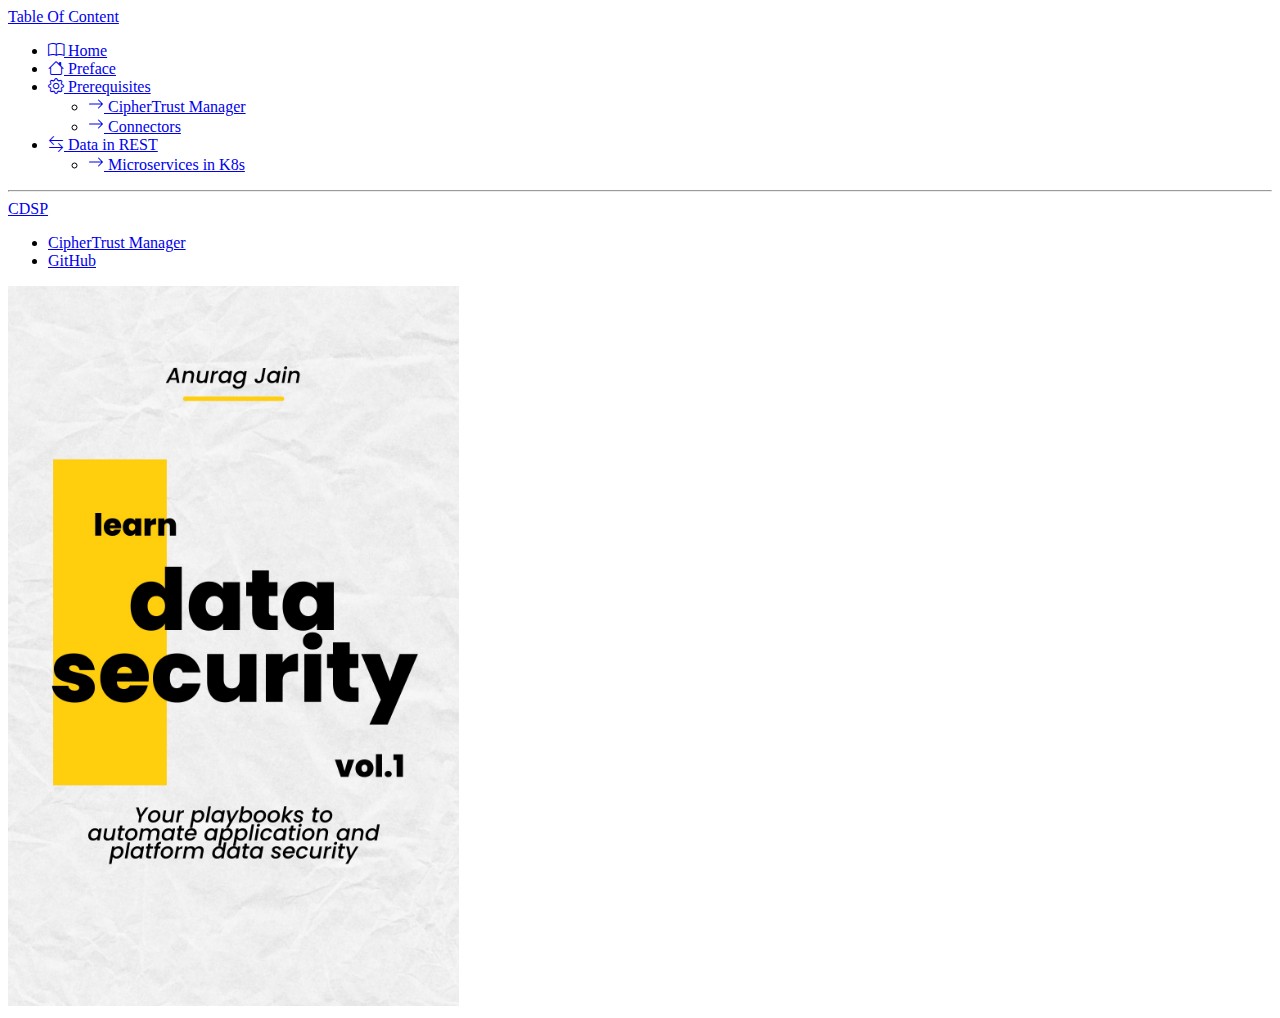
==== index.html @ affa329f "Framework setup" ====
<!DOCTYPE html>
<html lang="en">
<head>
    <meta charset="utf-8" />
    <meta content='text/html; charset=utf-8' http-equiv='Content-Type'>
    <meta http-equiv='X-UA-Compatible' content='IE=edge'>
    <meta name='viewport' content="width=device-width,height=device-height, initial-scale=1, shrink-to-fit=yes">

    <!--theme colors -->
    <meta name="theme-color" content="" />
    <meta name="apple-mobile-web-app-status-bar-style" content="">
    <meta name="apple-mobile-web-app-capable" content="yes">
    <meta name="apple-mobile-web-app-status-bar-style" content="black-translucent">

    <!--Basic meta info -->
    <meta name="keywords" content="devsecops, application security, platform security, transparent data encryption, secure coding, automation cookbook">
    <meta name="author" content="Anurag Jain" />
    <meta name="description" content="The ultimate cookbook for automating application and platform security">

    <!--OpenGraph meta -->
    <meta property="og:description" content="The ultimate cookbook for automating application and platform security"/>
    <meta property="og:title" content="Application data security automation cookbook" />
    <meta property="og:image" content="logo.png"/>
    <meta property="og:url" content="" />

    <!--meta for twitter -->
    <meta name="twitter:card" content="summary_large_image">
    <meta name="twitter:creator" content="@anugram">
    <meta name="twitter:title" content="">
    <meta name="twitter:image" content="logo.png">
    <meta name="twitter:site" content="@anugram">
    <meta name="twitter:description" content="">

    <!--Favicon-->
    <link rel="shortcut icon" type="image/png" href="logo.png"/>

    <!--CSS-->
    <link rel="stylesheet" href="_static/main.css" type="text/css" />

    <!-- Manifest for PWA -->
    <link rel="manifest" href="manifest.json">

    <!-- Bootstrap CSS -->
    <link href="https://cdn.jsdelivr.net/npm/bootstrap@5.0.2/dist/css/bootstrap.min.css" rel="stylesheet" integrity="sha384-EVSTQN3/azprG1Anm3QDgpJLIm9Nao0Yz1ztcQTwFspd3yD65VohhpuuCOmLASjC" crossorigin="anonymous">
    <!-- Option 1: Include in HTML -->
    <link rel="stylesheet" href="https://cdn.jsdelivr.net/npm/bootstrap-icons@1.3.0/font/bootstrap-icons.css">

	<title>Application data security automation cookbook</title>
</head>
<body>
    <div class="container-fluid">
        <div class="row flex-nowrap">
            <div class="col-auto col-md-3 col-xl-2 px-sm-2 px-0 bg-dark">
                <div class="d-flex flex-column align-items-center align-items-sm-start px-3 pt-2 text-white min-vh-100">
                    <a href="/" class="d-flex align-items-center pb-3 mb-md-0 me-md-auto text-white text-decoration-none">
                        <span class="fs-5 d-none d-sm-inline">Table Of Content</span>
                    </a>
                    <ul class="nav nav-pills flex-column mb-sm-auto mb-0 align-items-center align-items-sm-start" id="menu">
                        <li class="nav-item">
                            <a href="index.html" class="nav-link align-middle px-0 fill active">
                                <i class="fs-4 bi-book"></i> <span class="ms-1 d-none d-sm-inline">Home</span>
                            </a>
                        </li>
                        <li class="nav-item">
                            <a href="chapters/preface/chapter.html" class="nav-link align-middle px-0">
                                <i class="fs-4 bi-house"></i> <span class="ms-1 d-none d-sm-inline">Preface</span>
                            </a>
                        </li>
                        <li>
                            <a href="#submenu1" data-bs-toggle="collapse" class="nav-link px-0 align-middle"><i class="fs-4 bi-gear"></i> <span class="ms-1 d-none d-sm-inline">Prerequisites</span> </a>
                            <ul class="collapse show nav flex-column ms-1" id="submenu1" data-bs-parent="#menu">
                                <li class="w-100">
                                    <a href="chapters/setup/ciphertrust.html" class="nav-link px-2">
                                        <svg xmlns="http://www.w3.org/2000/svg" width="16" height="16" fill="currentColor" class="bi bi-arrow-right" viewBox="0 0 16 16">
                                            <path fill-rule="evenodd" d="M1 8a.5.5 0 0 1 .5-.5h11.793l-3.147-3.146a.5.5 0 0 1 .708-.708l4 4a.5.5 0 0 1 0 .708l-4 4a.5.5 0 0 1-.708-.708L13.293 8.5H1.5A.5.5 0 0 1 1 8z"/>
                                        </svg>&nbsp;CipherTrust Manager
                                    </a>
                                </li>
                                <li>
                                    <a href="chapters/setup/connectors.html" class="nav-link px-2">
                                        <svg xmlns="http://www.w3.org/2000/svg" width="16" height="16" fill="currentColor" class="bi bi-arrow-right" viewBox="0 0 16 16">
                                            <path fill-rule="evenodd" d="M1 8a.5.5 0 0 1 .5-.5h11.793l-3.147-3.146a.5.5 0 0 1 .708-.708l4 4a.5.5 0 0 1 0 .708l-4 4a.5.5 0 0 1-.708-.708L13.293 8.5H1.5A.5.5 0 0 1 1 8z"/>
                                        </svg>&nbsp;Connectors
                                    </a>
                                </li>
                            </ul>
                        </li>
                        <li>
                            <a href="#submenu2" data-bs-toggle="collapse" class="nav-link px-0 align-middle "><i class="fs-4 bi bi-arrow-left-right"></i> <span class="ms-1 d-none d-sm-inline">Data in REST</span></a>
                            <ul class="collapse nav flex-column ms-1" id="submenu2" data-bs-parent="#menu">
                                <li class="w-100">
                                    <a href="#" class="nav-link px-2">
                                        <svg xmlns="http://www.w3.org/2000/svg" width="16" height="16" fill="currentColor" class="bi bi-arrow-right" viewBox="0 0 16 16">
                                            <path fill-rule="evenodd" d="M1 8a.5.5 0 0 1 .5-.5h11.793l-3.147-3.146a.5.5 0 0 1 .708-.708l4 4a.5.5 0 0 1 0 .708l-4 4a.5.5 0 0 1-.708-.708L13.293 8.5H1.5A.5.5 0 0 1 1 8z"/>
                                        </svg>&nbsp;Microservices in K8s
                                    </a>
                                </li>
                            </ul>
                        </li>
                    </ul>
                    <hr>
                    <div class="dropdown pb-4">
                        <a href="#" class="d-flex align-items-center text-white text-decoration-none dropdown-toggle" id="dropdownUser1" data-bs-toggle="dropdown" aria-expanded="false">
                            <span class="d-none d-sm-inline mx-1">CDSP</span>
                        </a>
                        <ul class="dropdown-menu dropdown-menu-dark text-small shadow" aria-labelledby="dropdownUser1">
                            <li><a class="dropdown-item" href="#">CipherTrust Manager</a></li>
                            <li><a class="dropdown-item" href="#">GitHub</a></li>
                        </ul>
                    </div>
                </div>
            </div>
            <div class="col align-items-center">
                <img src="imgs/cover.jpg" height="720px" />
            </div>
        </div>
    </div>
    <script src="https://cdn.jsdelivr.net/npm/@popperjs/core@2.9.2/dist/umd/popper.min.js" integrity="sha384-IQsoLXl5PILFhosVNubq5LC7Qb9DXgDA9i+tQ8Zj3iwWAwPtgFTxbJ8NT4GN1R8p" crossorigin="anonymous"></script>
    <script src="https://cdn.jsdelivr.net/npm/bootstrap@5.0.2/dist/js/bootstrap.min.js" integrity="sha384-cVKIPhGWiC2Al4u+LWgxfKTRIcfu0JTxR+EQDz/bgldoEyl4H0zUF0QKbrJ0EcQF" crossorigin="anonymous"></script>
</body>
</html>
---- _static/main.css ----
#toc_container {
    background: #f5f5f5 none repeat scroll 0 0;
    border: 1px solid #ddd;
    display: table;
    font-size: 95%;
    margin-bottom: 1em;
    width: 100%;
}

.toc_title {
    font-weight: 700;
    text-align: center;
}

#toc_container li, #toc_container ul, #toc_container ul li{
    list-style: outside none none !important;
}
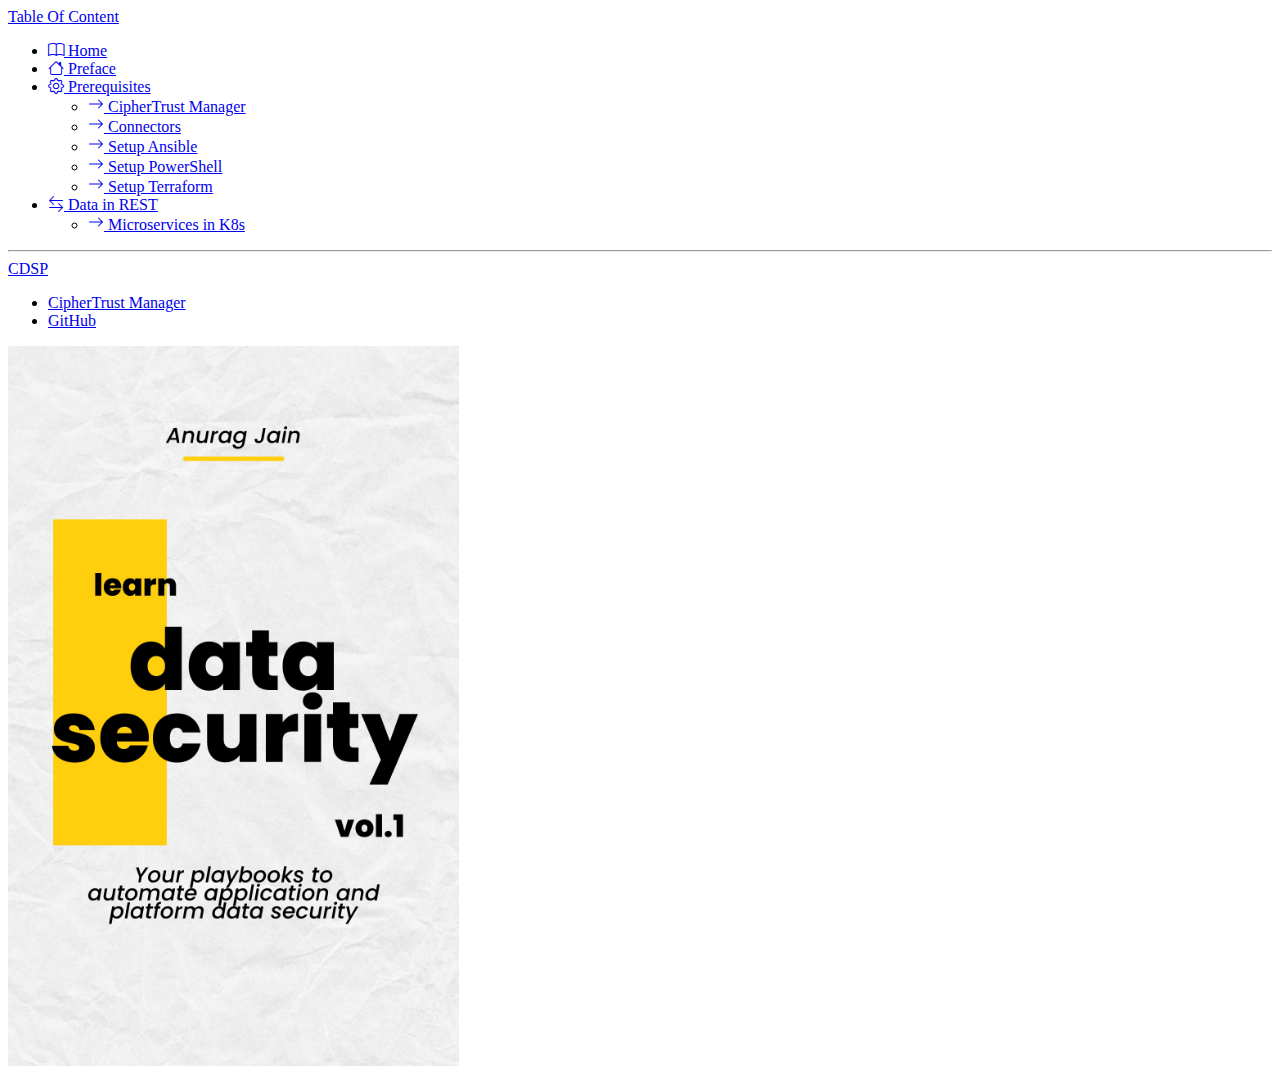
==== commit b2b28a40: "Updated pre-requisites" ====
--- a/index.html
+++ b/index.html
@@ -57,7 +57,7 @@
                     </a>
                     <ul class="nav nav-pills flex-column mb-sm-auto mb-0 align-items-center align-items-sm-start" id="menu">
                         <li class="nav-item">
-                            <a href="index.html" class="nav-link align-middle px-0 fill active">
+                            <a href="index.html" class="nav-link align-middle px-3 fill active">
                                 <i class="fs-4 bi-book"></i> <span class="ms-1 d-none d-sm-inline">Home</span>
                             </a>
                         </li>
@@ -81,6 +81,34 @@
                                         <svg xmlns="http://www.w3.org/2000/svg" width="16" height="16" fill="currentColor" class="bi bi-arrow-right" viewBox="0 0 16 16">
                                             <path fill-rule="evenodd" d="M1 8a.5.5 0 0 1 .5-.5h11.793l-3.147-3.146a.5.5 0 0 1 .708-.708l4 4a.5.5 0 0 1 0 .708l-4 4a.5.5 0 0 1-.708-.708L13.293 8.5H1.5A.5.5 0 0 1 1 8z"/>
                                         </svg>&nbsp;Connectors
+                                    </a>
+                                </li>
+                                <!-- <li>
+                                    <a href="chapters/setup/ide.html" class="nav-link px-2">
+                                        <svg xmlns="http://www.w3.org/2000/svg" width="16" height="16" fill="currentColor" class="bi bi-arrow-right" viewBox="0 0 16 16">
+                                            <path fill-rule="evenodd" d="M1 8a.5.5 0 0 1 .5-.5h11.793l-3.147-3.146a.5.5 0 0 1 .708-.708l4 4a.5.5 0 0 1 0 .708l-4 4a.5.5 0 0 1-.708-.708L13.293 8.5H1.5A.5.5 0 0 1 1 8z"/>
+                                        </svg>&nbsp;Setup IDE
+                                    </a>
+                                </li> -->
+                                <li>
+                                    <a href="chapters/setup/ansible.html" class="nav-link px-2">
+                                        <svg xmlns="http://www.w3.org/2000/svg" width="16" height="16" fill="currentColor" class="bi bi-arrow-right" viewBox="0 0 16 16">
+                                            <path fill-rule="evenodd" d="M1 8a.5.5 0 0 1 .5-.5h11.793l-3.147-3.146a.5.5 0 0 1 .708-.708l4 4a.5.5 0 0 1 0 .708l-4 4a.5.5 0 0 1-.708-.708L13.293 8.5H1.5A.5.5 0 0 1 1 8z"/>
+                                        </svg>&nbsp;Setup Ansible
+                                    </a>
+                                </li>
+                                <li>
+                                    <a href="chapters/setup/powershell.html" class="nav-link px-2">
+                                        <svg xmlns="http://www.w3.org/2000/svg" width="16" height="16" fill="currentColor" class="bi bi-arrow-right" viewBox="0 0 16 16">
+                                            <path fill-rule="evenodd" d="M1 8a.5.5 0 0 1 .5-.5h11.793l-3.147-3.146a.5.5 0 0 1 .708-.708l4 4a.5.5 0 0 1 0 .708l-4 4a.5.5 0 0 1-.708-.708L13.293 8.5H1.5A.5.5 0 0 1 1 8z"/>
+                                        </svg>&nbsp;Setup PowerShell
+                                    </a>
+                                </li>
+                                <li>
+                                    <a href="chapters/setup/terraform.html" class="nav-link px-2">
+                                        <svg xmlns="http://www.w3.org/2000/svg" width="16" height="16" fill="currentColor" class="bi bi-arrow-right" viewBox="0 0 16 16">
+                                            <path fill-rule="evenodd" d="M1 8a.5.5 0 0 1 .5-.5h11.793l-3.147-3.146a.5.5 0 0 1 .708-.708l4 4a.5.5 0 0 1 0 .708l-4 4a.5.5 0 0 1-.708-.708L13.293 8.5H1.5A.5.5 0 0 1 1 8z"/>
+                                        </svg>&nbsp;Setup Terraform
                                     </a>
                                 </li>
                             </ul>
